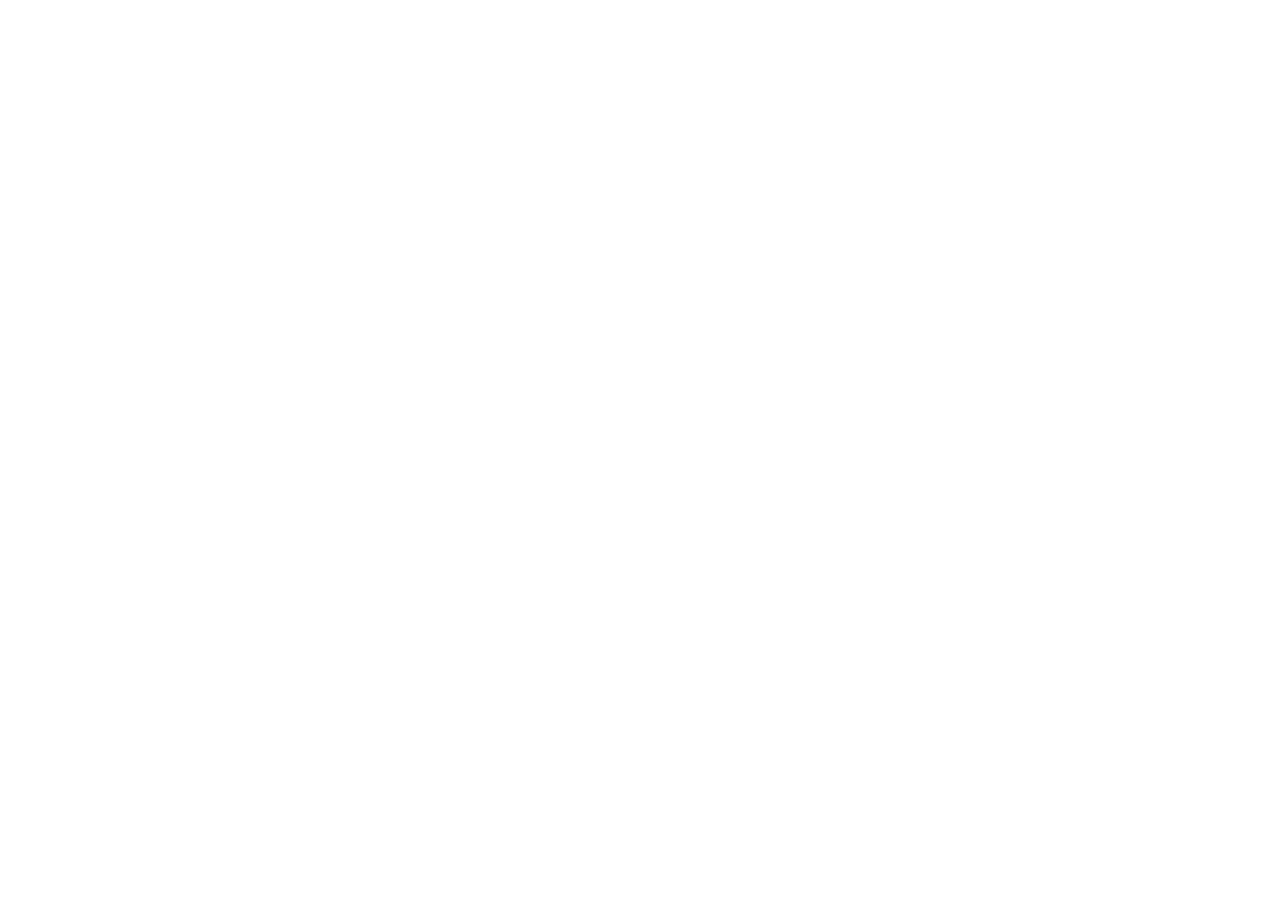
==== index.html @ 038d9a8b "primeiro commit do HTML" ====
<!DOCTYPE html>
<html lang="en">
<head>
    <meta charset="UTF-8">
    <meta name="viewport" content="width=device-width, initial-scale=1.0">
    <title>Feedback</title>
</head>
<body>
    
</body>
</html>
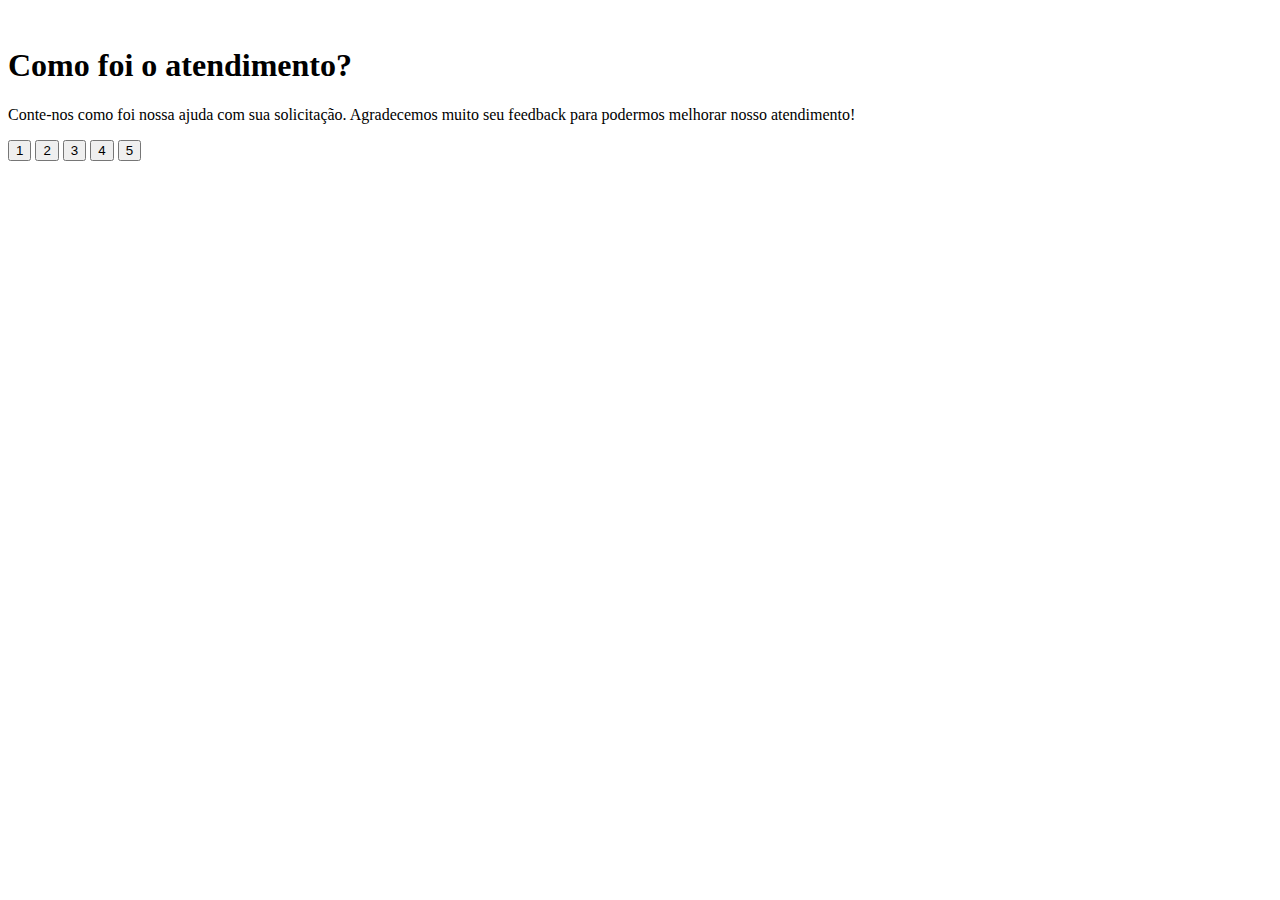
==== commit 72184ed0: "segundo commit do HTML" ====
--- a/index.html
+++ b/index.html
@@ -6,6 +6,22 @@
     <title>Feedback</title>
 </head>
 <body>
-    
+  <div class="card">
+      <div>
+        <img src="./images/icon-star.svg" alt="">
+     </div>
+
+     <h1>Como foi o atendimento?</h1>
+
+     <p>Conte-nos como foi nossa ajuda com sua solicitação. Agradecemos muito seu feedback para podermos melhorar nosso atendimento!</p>
+
+     <div>
+        <button>1</button>
+        <button>2</button>
+        <button>3</button>
+        <button>4</button>
+        <button>5</button>
+     </div>
+  </div>  
 </body>
 </html>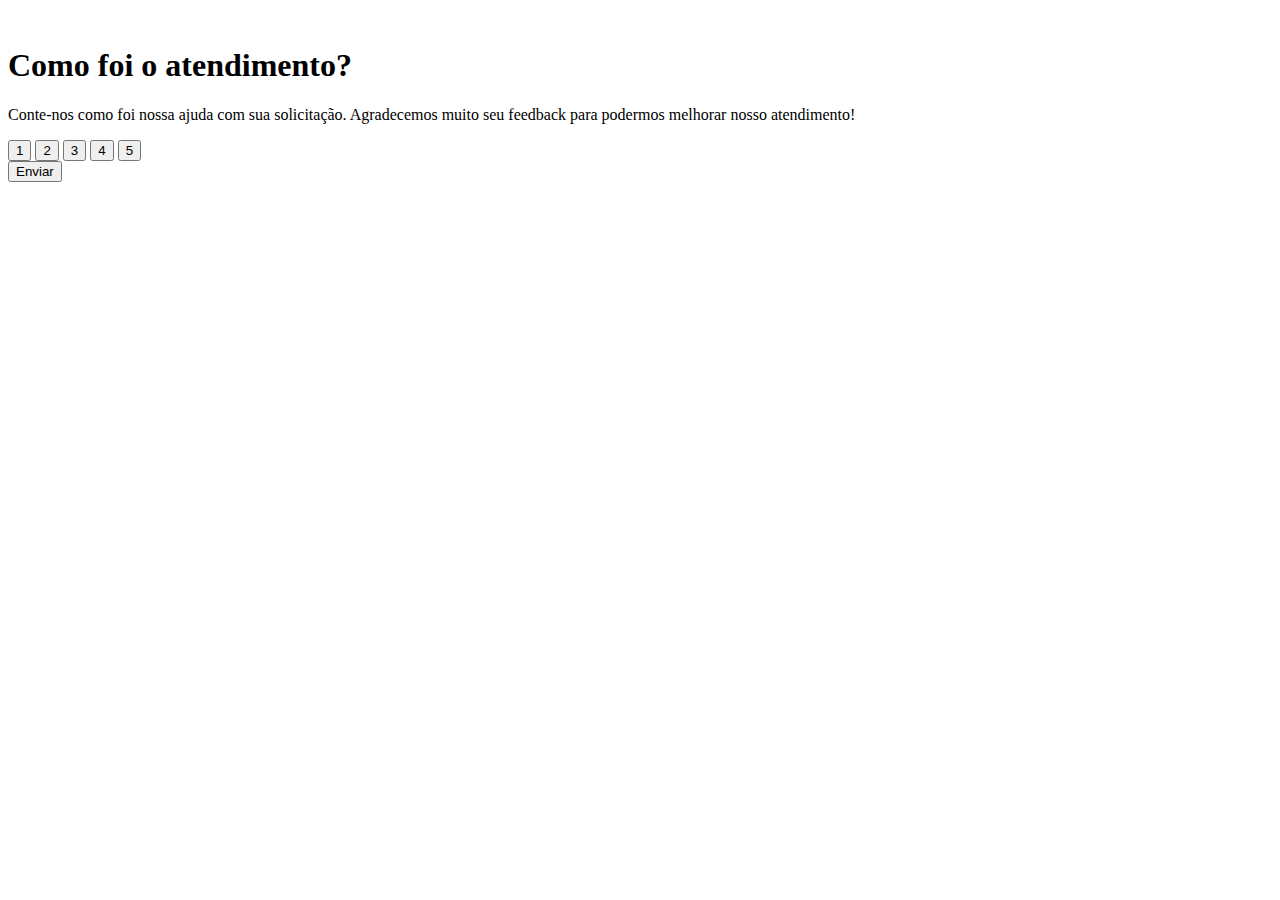
==== commit 1c3a0a49: "Terceiro commit do html" ====
--- a/index.html
+++ b/index.html
@@ -15,13 +15,15 @@
 
      <p>Conte-nos como foi nossa ajuda com sua solicitação. Agradecemos muito seu feedback para podermos melhorar nosso atendimento!</p>
 
-     <div>
+     <div class="notas">
         <button>1</button>
         <button>2</button>
         <button>3</button>
         <button>4</button>
         <button>5</button>
      </div>
+
+     <button>Enviar</button>
   </div>  
 </body>
 </html>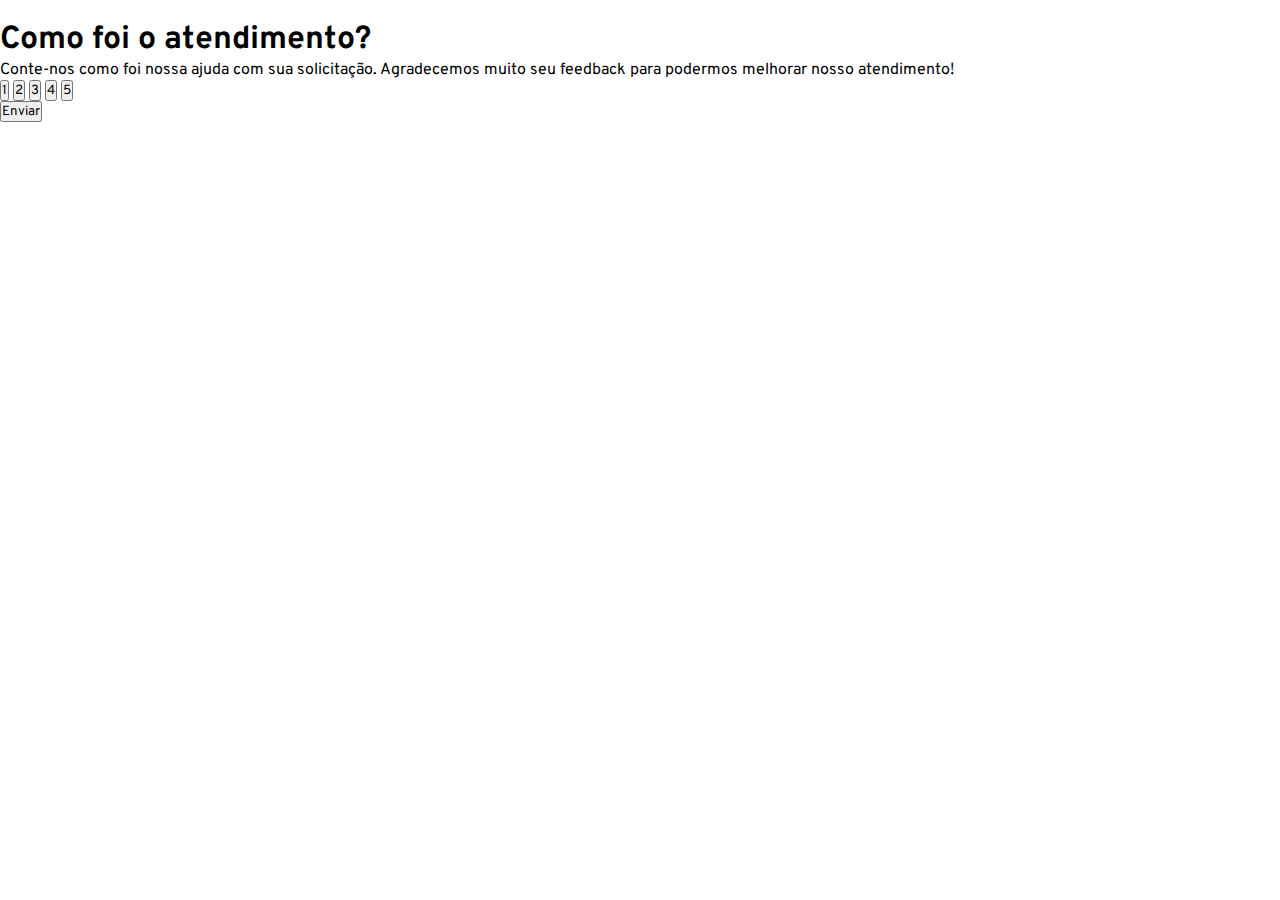
==== commit 0c8a16dc: "quarto commit do HTML e primeiro commit do CSS" ====
--- a/index.html
+++ b/index.html
@@ -3,6 +3,10 @@
 <head>
     <meta charset="UTF-8">
     <meta name="viewport" content="width=device-width, initial-scale=1.0">
+    <link rel="stylesheet" href="style.css">
+    <link rel="preconnect" href="https://fonts.googleapis.com">
+<link rel="preconnect" href="https://fonts.gstatic.com" crossorigin>
+<link href="https://fonts.googleapis.com/css2?family=Overpass:ital,wght@0,100..900;1,100..900&display=swap" rel="stylesheet">
     <title>Feedback</title>
 </head>
 <body>
--- a/style.css
+++ b/style.css
@@ -0,0 +1,6 @@
+* {
+    margin: 0;
+    padding: 0;
+    box-sizing: border-box;
+    font-family: "Overpass", sans-serif;
+}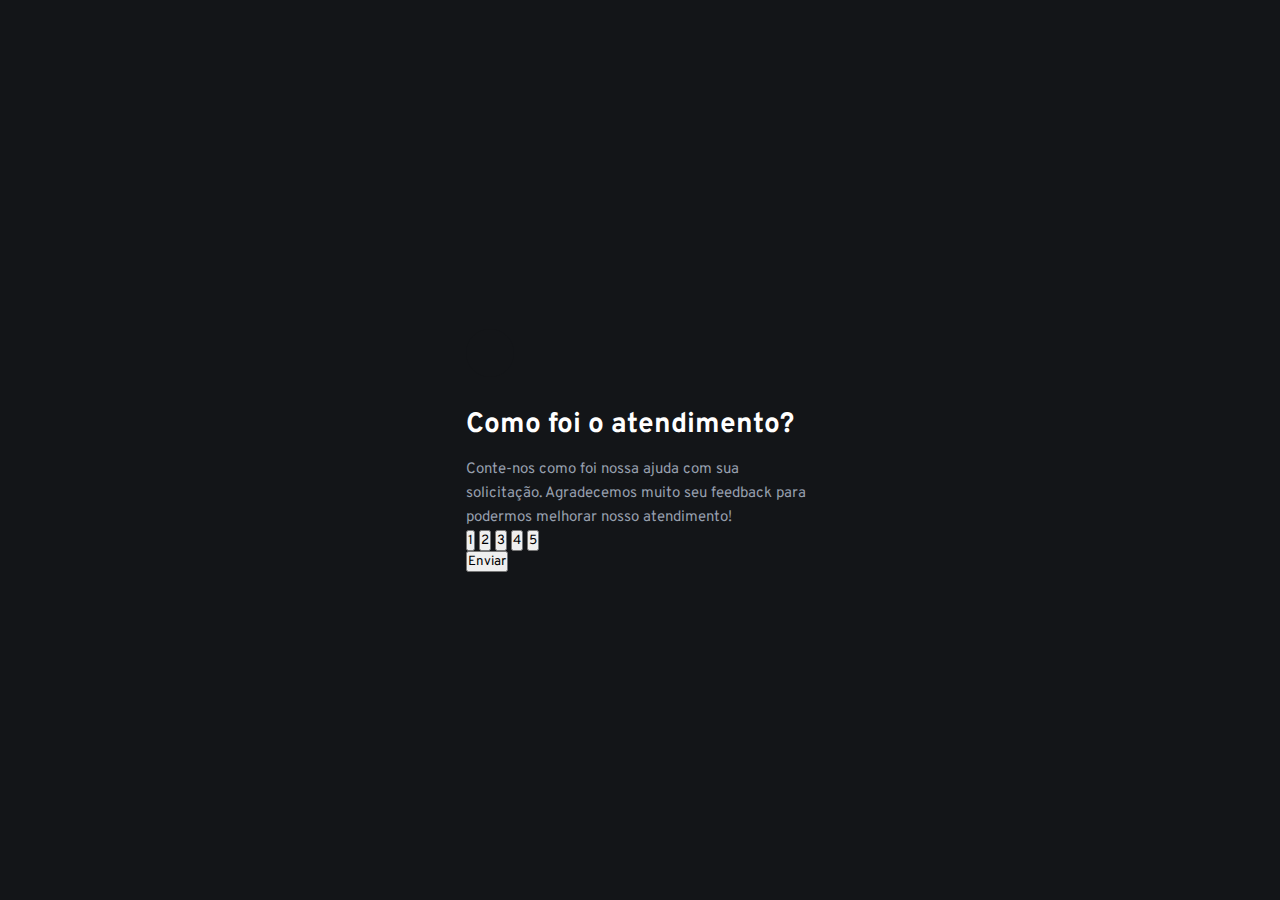
==== commit 136ac6cb: "quarto commit do CSS" ====
--- a/index.html
+++ b/index.html
@@ -11,7 +11,7 @@
 </head>
 <body>
   <div class="card">
-      <div>
+      <div class="estrela">
         <img src="./images/icon-star.svg" alt="">
      </div>
 
--- a/style.css
+++ b/style.css
@@ -3,4 +3,58 @@
     padding: 0;
     box-sizing: border-box;
     font-family: "Overpass", sans-serif;
+    -webkit-font-soothing: antialiased;
+}
+
+:root {
+    --dark-blue: #262E38;
+    --light-grey: #969FAD;
+    --medium-grey:  #7C8798;
+    --orange: #FC7614;
+    --white: #FFF;
+    --very-dark-blue: #131518;
+    --black-gradient: radial-gradient(98,96% 98.96 at 50% 0%, #232A34 0%, #181E27 100%);
+}
+
+body {
+    background-color: var(--very-dark-blue);
+    height: 100svh;
+
+    display: flex;
+    justify-content: center;
+    align-items: center;
+}
+
+.card {
+   background: var(--black-gradient);
+    max-width: 412px;
+    padding: 32px;
+    border-radius: 36px;
+}
+
+
+.estrela {
+    background-color: var(--very-dark-blue);
+    width: 48px;
+    height: 48px;
+
+    display: flex;
+    justify-content: center;
+    align-items: center;
+
+    border-radius: 50%;
+
+    margin-bottom: 30px;
+}
+
+.card h1 {
+    color: var(--white);
+    font-size: 28px;
+    margin-bottom: 15px;
+}
+
+.card p {
+    color: var(--light-grey);
+    font-size: 15px;
+    line-height: 24px;
 }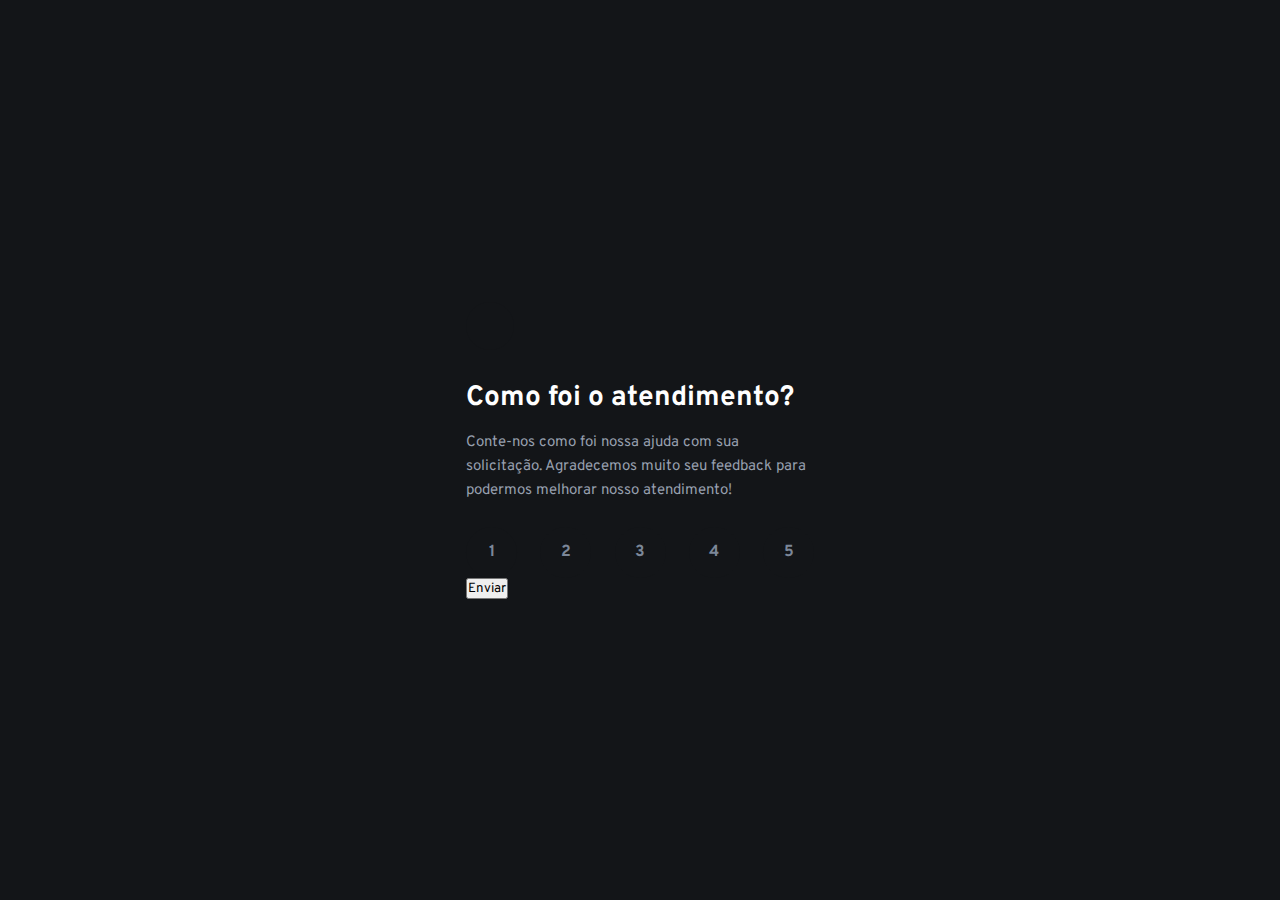
==== commit 210e84ba: "quinto commit do CSS" ====
--- a/index.html
+++ b/index.html
@@ -19,7 +19,7 @@
 
      <p>Conte-nos como foi nossa ajuda com sua solicitação. Agradecemos muito seu feedback para podermos melhorar nosso atendimento!</p>
 
-     <div class="notas">
+     <div class="botoes">
         <button>1</button>
         <button>2</button>
         <button>3</button>
--- a/style.css
+++ b/style.css
@@ -57,4 +57,26 @@
     color: var(--light-grey);
     font-size: 15px;
     line-height: 24px;
+    margin-bottom: 24px;
+}
+
+.botoes{
+    display: flex;
+    justify-content: space-between;
+}
+
+.botoes button {
+    width: 51px;
+    height: 51px;
+    font-size: 16px;
+    font-weight: 700;
+    line-height: 24px;
+    border-radius: 50%;
+    border: none;
+    color: var(--medium-grey);
+    background-color: var(--very-dark-blue);
+}
+
+.botoes button:hover {
+    
 }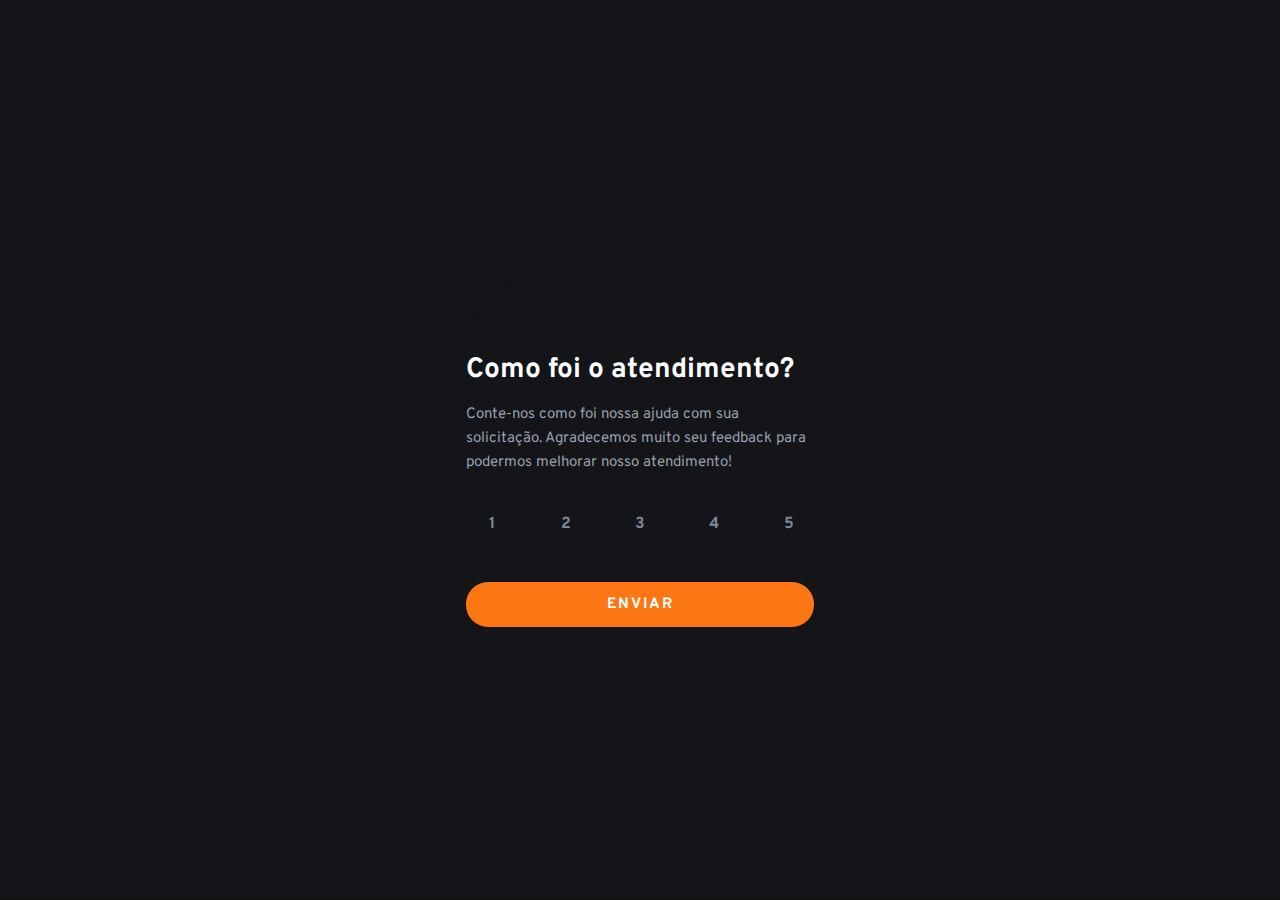
==== commit 7a6f1a64: "quinto commit do HTML e  setimo commit do CSS" ====
--- a/index.html
+++ b/index.html
@@ -27,7 +27,7 @@
         <button>5</button>
      </div>
 
-     <button>Enviar</button>
+     <a href="">Enviar</a>
   </div>  
 </body>
 </html>--- a/style.css
+++ b/style.css
@@ -63,6 +63,7 @@
 .botoes{
     display: flex;
     justify-content: space-between;
+    margin-bottom: 32px;
 }
 
 .botoes button {
@@ -75,8 +76,42 @@
     border: none;
     color: var(--medium-grey);
     background-color: var(--very-dark-blue);
+
+    transition: all ease-in-out 0.3s;
 }
 
 .botoes button:hover {
-    
+    color: var(--white);
+    background-color: var(--orange);
+    cursor: pointer;
+}
+
+.botoes button:focus {
+    color: var(--white);
+    background-color: var(--light-grey);
+}
+
+.card > a {
+    display: block;
+    width: 100%;
+    padding: 13px;
+    background-color: var(--orange);
+    border: none;
+    border-radius: 22px;
+
+    font-size: 15px;
+    font-weight: 700;
+    text-transform: uppercase;
+    letter-spacing: 2px;
+    color: var(--white);
+    text-align: center;
+    text-decoration: none;
+
+    transition: all ease-in-out 0.3s;
+}
+
+.card > a:hover {
+    color: var(--orange);
+    background-color: var(--white);
+    cursor: pointer;
 }